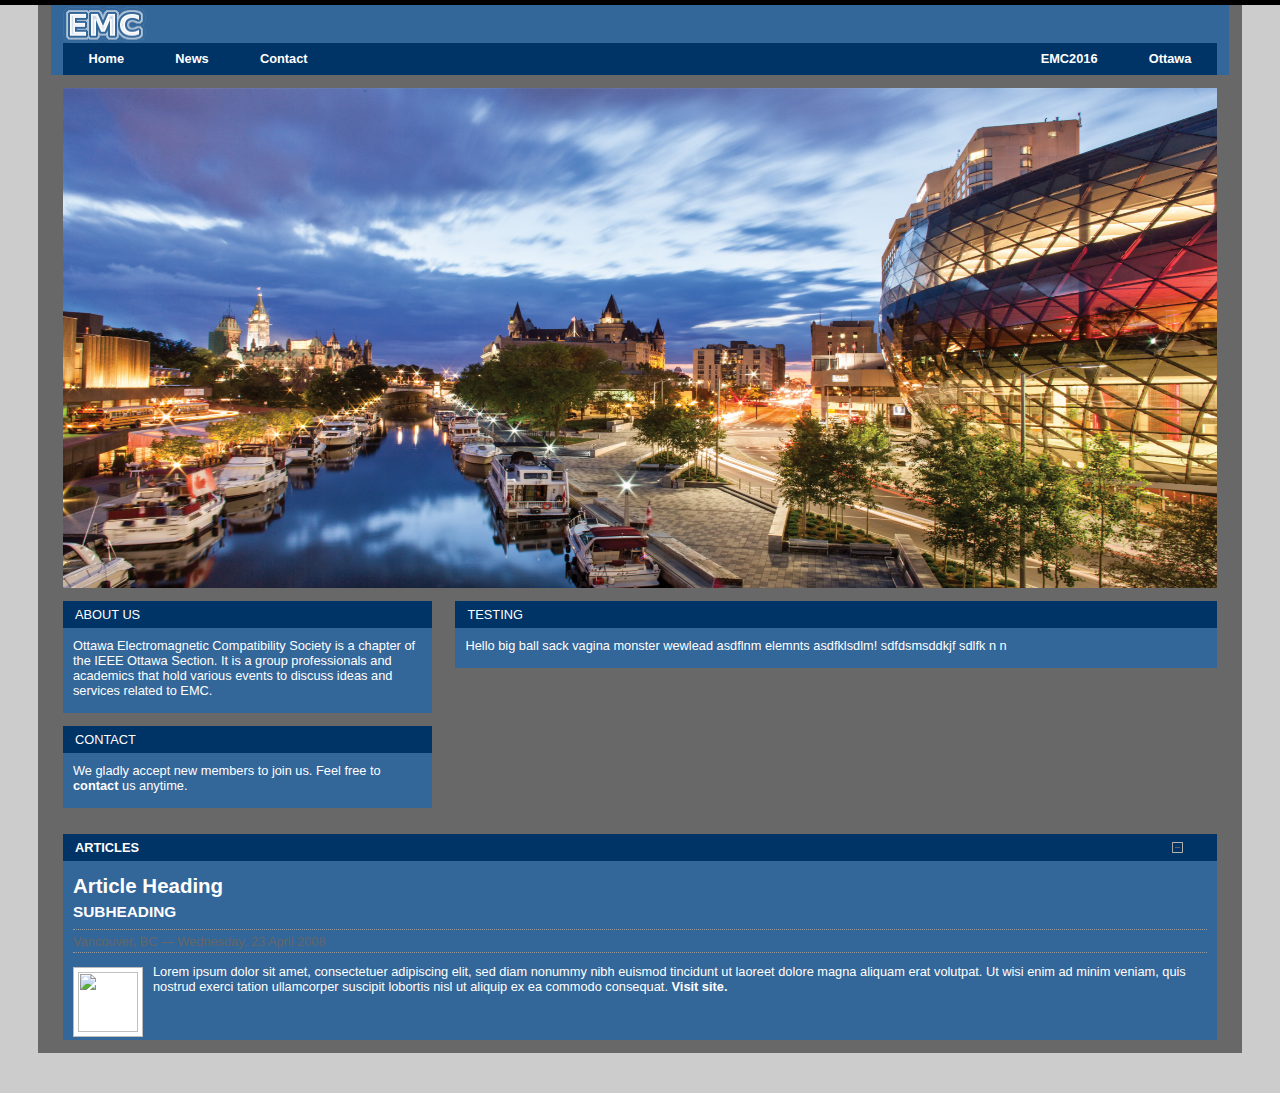
==== index.html @ 206e08ad "Begin the fleshing" ====
<!DOC html> 
<html lang="en">

<head>
<meta charset="UTF-8">
<title>Ottawa EMC Society</title>

<link rel="icon" type="image/png" href="img/favicon.png"/>
<link rel="stylesheet" type="text/css" href="css/reset.css" media="screen"/>
<link rel="stylesheet" type="text/css" href="css/text.css" media="screen"/>
<link rel="stylesheet" type="text/css" href="css/grid.css" media="screen"/>
<link rel="stylesheet" type="text/css" href="css/layout.css" media="screen"/> 
<link rel="stylesheet" type="text/css" href="css/nav.css" media="screen"/>
<link rel="stylesheet" type="text/css" href="css/test.css" media="screen"/>
<!--

-->
</head>	

<body>
<div id ="page" class="container_12">
	<header>
		<div class="grid_12">
			<a href="http://www.ieeeottawa.ca/emcs/" id="logo"><span>EMC</span></a>
		
		<div class="clear"> </div>
		<nav>
			<ul>	
				<li><a href="http://www.ieeeottawa.ca/emcs/">Home</a></li>
				<li><a href="#">News</a></li>
				<li><a href="#">Contact</a></li>
				
				<li class="secondary">
					<a href="http://ottawa.ca/" title="City of Ottawa, Ontario, Canada.">Ottawa</a>
				</li>
				
				<li class="secondary">
					<a href="http://www.emcs.org/conferences.html" title="EMC Symposium">EMC2016</a>
				</li>
			</ul>
		</nav>
		</div>
	</header>
	<div class="clear"> </div>
	
	<div class="grid_12">
		<img src="img/Ottawa.jpg" style="margin-top:1em;width:100%; height:500px;">
	</div>
	
	<div class="clear"> </div>
	
	<div class="grid_4">
		<div class="box">
			<h2>About US</h2> 
			<div class="block">
				<p>
				Ottawa Electromagnetic Compatibility Society is a chapter of the IEEE Ottawa Section. 
				It is a group professionals and academics that hold various events to discuss ideas and 
				services related to EMC.
				</p>
			</div>
		</div>
		
		<div class="box">
			<h2>Contact</h2> 
			<div class="block">
				<p>
					We gladly accept new members to join us. Feel free to <a href="http://www.ieeeottawa.ca/emcs/contact.hmtl">contact </a> us anytime. 
				</p>
			</div>
		</div>
	</div>
	
	<div class="grid_8">
		<div class="box">
			<h2> Testing</h2>
			<div class="block">
				<p> Hello big ball sack vagina monster wewlead asdflnm elemnts asdfklsdlm! sdfdsmsddkjf sdlfk n n</p>
			</div>
		</div>
	</div>
	<div class="clear"> </div>
	
	<div class="grid_12 box articles">
		<h2>
			<a href="#" id="toggle-articles">Articles</a>
		</h2>
		
		<div class="block" id="articles">
			<div class="first article">
				<h3>
					<a href="#">Article Heading</a>
				</h3>
				<h4>Subheading</h4>
				<p class="meta">Vancouver, BC — Wednesday, 23 April 2008</p>
					<a href="#" class="image">
						<img src="../img/photo_60x60.jpg" width="60" height="60" alt="photo" />
					</a>
				<p>Lorem ipsum dolor sit amet, consectetuer adipiscing elit, sed diam nonummy nibh euismod tincidunt ut laoreet dolore magna aliquam erat volutpat. Ut wisi enim ad minim veniam, quis nostrud exerci tation ullamcorper suscipit lobortis nisl ut aliquip ex ea commodo consequat. <a href="#">Visit site.</a></p>
			</div>
		</div>
	</div>
	
	<div class="clear"> </div> <!-- Always Keep this.-->
</div> <!-- /end #page .container_12 -->

<script type="text/javascript" src="js/mootools-1.2.1-core.js"></script>
<script type="text/javascript" src="js/mootools-1.2-more.js"></script>
<script type="text/javascript" src="js/mootools-fluid16-autoselect.js"></script>

</body>

</html>
---- css/text.css ----
body
{
	font: 0.8em Helvetica, Arial, 'Liberation Sans', FreeSans, sans-serif;
}

#page
{
	color:#fff;
}

a:focus
{
	outline: 1px dotted invert;
}

hr
{
	border-color: #369;
	border-style: solid;
	border-width: 1px 0 0;
	clear: both;
	height: 0;
}

/* =Headings
--------------------------------------------------------------------------------*/

h1
{
	font-size: 1.5625em;
}

h2
{
	font-size: 23px;
}

h3
{
	font-size: 21px;
}

h4
{
	font-size: 19px;
}

h5
{
	font-size: 17px;
}

h6
{
	font-size: 15px;
}

/* =Spacing
--------------------------------------------------------------------------------*/

ol
{
	list-style: decimal;
}

ul
{
	list-style: square;
}

li
{
	margin-left: 30px;
}

p,
dl,
hr,
h1,
h2,
h3,
h4,
h5,
h6,
ol,
ul,
pre,
table,
address,
fieldset
{
	margin-bottom: 20px;
}
---- css/grid.css ----
/*
	960 Grid System ~ Core CSS.
	Learn more ~ http://960.gs/

	Licensed under GPL and MIT.
*/

/* =Containers
--------------------------------------------------------------------------------*/

.container_12,
.container_16
{
	width: 92%;
	margin-left: 4%;
	margin-right: 4%;
}

/* =Grid >> Global
--------------------------------------------------------------------------------*/

.grid_1,
.grid_2,
.grid_3,
.grid_4,
.grid_5,
.grid_6,
.grid_7,
.grid_8,
.grid_9,
.grid_10,
.grid_11,
.grid_12,
.grid_13,
.grid_14,
.grid_15,
.grid_16
{
	display: inline;
	float: left;
	margin-left: 1%;
	margin-right: 1%;
}

.container_12 .grid_3,
.container_16 .grid_4
{
	width: 23%;
}

.container_12 .grid_6,
.container_16 .grid_8
{
	width: 48%;
}

.container_12 .grid_9,
.container_16 .grid_12
{
	width: 73%;
}

.container_12 .grid_12,
.container_16 .grid_16
{
	width: 98%;
}

/* =Grid >> Children (Alpha ~ First, Omega ~ Last)
--------------------------------------------------------------------------------*/

.alpha
{
	margin-left: 0;
}

.omega
{
	margin-right: 0;
}

/* =Grid >> 12 Columns
--------------------------------------------------------------------------------*/

.container_12 .grid_1
{
	width: 6.333%;
}

.container_12 .grid_2
{
	width: 14.666%;
}

.container_12 .grid_4
{
	width: 31.333%;
}

.container_12 .grid_5
{
	width: 39.666%;
}

.container_12 .grid_7
{
	width: 56.333%;
}

.container_12 .grid_8
{
	width: 64.666%;
}

.container_12 .grid_10
{
	width: 81.333%;
}

.container_12 .grid_11
{
	width: 89.666%;
}

/* =Grid >> 16 Columns
--------------------------------------------------------------------------------*/

.container_16 .grid_1
{
	width: 4.25%;
}

.container_16 .grid_2
{
	width: 10.5%;
}

.container_16 .grid_3
{
	width: 16.75%;
}

.container_16 .grid_5
{
	width: 29.25%;
}

.container_16 .grid_6
{
	width: 35.5%;
}

.container_16 .grid_7
{
	width: 41.75%;
}

.container_16 .grid_9
{
	width: 54.25%;
}

.container_16 .grid_10
{
	width: 60.5%;
}

.container_16 .grid_11
{
	width: 66.75%;
}

.container_16 .grid_13
{
	width: 79.25%;
}

.container_16 .grid_14
{
	width: 85.5%;
}

.container_16 .grid_15
{
	width: 91.75%;
}

/* =Prefix Extra Space >> Global
--------------------------------------------------------------------------------*/

.container_12 .prefix_3,
.container_16 .prefix_4
{
	padding-left: 25%;
}

.container_12 .prefix_6,
.container_16 .prefix_8
{
	padding-left: 50%;
}

.container_12 .prefix_9,
.container_16 .prefix_12
{
	padding-left: 75%;
}

/* =Prefix Extra Space >> 12 Columns
--------------------------------------------------------------------------------*/

.container_12 .prefix_1
{
	padding-left: 8.333%;
}

.container_12 .prefix_2
{
	padding-left: 16.666%;
}

.container_12 .prefix_4
{
	padding-left: 33.333%;
}

.container_12 .prefix_5
{
	padding-left: 41.666%;
}

.container_12 .prefix_7
{
	padding-left: 58.333%;
}

.container_12 .prefix_8
{
	padding-left: 66.666%;
}

.container_12 .prefix_10
{
	padding-left: 83.333%;
}

.container_12 .prefix_11
{
	padding-left: 91.666%;
}

/* =Prefix Extra Space >> 16 Columns
--------------------------------------------------------------------------------*/

.container_16 .prefix_1
{
	padding-left: 6.25%;
}

.container_16 .prefix_2
{
	padding-left: 12.5%;
}

.container_16 .prefix_3
{
	padding-left: 18.75%;
}

.container_16 .prefix_5
{
	padding-left: 31.25%;
}

.container_16 .prefix_6
{
	padding-left: 37.5%;
}

.container_16 .prefix_7
{
	padding-left: 43.75%;
}

.container_16 .prefix_9
{
	padding-left: 56.25%;
}

.container_16 .prefix_10
{
	padding-left: 62.5%;
}

.container_16 .prefix_11
{
	padding-left: 68.75%;
}

.container_16 .prefix_13
{
	padding-left: 81.25%;
}

.container_16 .prefix_14
{
	padding-left: 87.5%;
}

.container_16 .prefix_15
{
	padding-left: 93.75%;
}

/* =Suffix Extra Space >> Global
--------------------------------------------------------------------------------*/

.container_12 .suffix_3,
.container_16 .suffix_4
{
	padding-right: 25%;
}

.container_12 .suffix_6,
.container_16 .suffix_8
{
	padding-right: 50%;
}

.container_12 .suffix_9,
.container_16 .suffix_12
{
	padding-right: 75%;
}

/* =Suffix Extra Space >> 12 Columns
--------------------------------------------------------------------------------*/

.container_12 .suffix_1
{
	padding-right: 8.333%;
}

.container_12 .suffix_2
{
	padding-right: 16.666%;
}

.container_12 .suffix_4
{
	padding-right: 33.333%;
}

.container_12 .suffix_5
{
	padding-right: 41.666%;
}

.container_12 .suffix_7
{
	padding-right: 58.333%;
}

.container_12 .suffix_8
{
	padding-right: 66.666%;
}

.container_12 .suffix_10
{
	padding-right: 83.333%;
}

.container_12 .suffix_11
{
	padding-right: 91.666%;
}

/* =Suffix Extra Space >> 16 Columns
--------------------------------------------------------------------------------*/

.container_16 .suffix_1
{
	padding-right: 6.25%;
}

.container_16 .suffix_2
{
	padding-right: 16.5%;
}

.container_16 .suffix_3
{
	padding-right: 18.75%;
}

.container_16 .suffix_5
{
	padding-right: 31.25%;
}

.container_16 .suffix_6
{
	padding-right: 37.5%;
}

.container_16 .suffix_7
{
	padding-right: 43.75%;
}

.container_16 .suffix_9
{
	padding-right: 56.25%;
}

.container_16 .suffix_10
{
	padding-right: 62.5%;
}

.container_16 .suffix_11
{
	padding-right: 68.75%;
}

.container_16 .suffix_13
{
	padding-right: 81.25%;
}

.container_16 .suffix_14
{
	padding-right: 87.5%;
}

.container_16 .suffix_15
{
	padding-right: 93.75%;
}

/* =Clear Floated Elements
--------------------------------------------------------------------------------*/

/* http://sonspring.com/journal/clearing-floats */

html body * span.clear,
html body * div.clear,
html body * li.clear,
html body * dd.clear
{
	background: none;
	border: 0;
	clear: both;
	display: block;
	float: none;
	font-size: 0;
	list-style: none;
	margin: 0;
	padding: 0;
	overflow: hidden;
	visibility: hidden;
	width: 0;
	height: 0;
}

/* http://www.positioniseverything.net/easyclearing.html */

.clearfix:after
{
	clear: both;
	content: '.';
	display: block;
	visibility: hidden;
	height: 0;
}

.clearfix
{
	display: inline-block;
}

* html .clearfix
{
	height: 1%;
}

.clearfix
{
	display: block;
}
---- css/layout.css ----
/*
-----------------------------------------------
Grey Box Method - Layout CSS
----------------------------------------------- */

body {
	background:#CCCCCC;
	border-top: 5px solid #000;
	color: #000;
	padding: 0 0 40px;
	
}

/* page
----------------------------------------------- */
#page
{
	background:#686868;
	margin: 0px auto;
	padding: 0 1em;
	max-width: 100em; /* 1600px /16px = 100em */
}

/* header
----------------------------------------------- */
header
{
	background:#336699 no-repeat;
	height: 5.5em; /*104/16*/
	padding-top: 0.0em; /*12/16*/
	width:100%;
	margin:0 auto;
	position:relative;
}

/* anchors
----------------------------------------------- */
a {
	color: #000;
	font-weight:bold;
	text-decoration: none;
}

a:hover {
	color:#000044;
}


/* container background
----------------------------------------------- */
.container_12,
.container_16 {
	background:#fff;
}

/* headings
----------------------------------------------- */
h1, h2, h3, h4, h5, h6 {line-height:1.2em; margin-bottom:.3em;}
h2 {margin-top:1em;}
h5 {font-size:1.2em;}
h6 {font-size:1em; text-transform:uppercase;}


h1 a {
	font-weight:normal;
}


/* branding
----------------------------------------------- */
h1#branding {
	color:#fff;
	font-weight:normal;
	font-size:2.2em;
	text-align:right;
	background:#336699;
	padding: 0.1em 0.1em 0em 0.1em;
	margin-bottom:0;
}

/* logo
----------------------------------------------- */
#logo
{
	background: url(../img/logowhite.png) no-repeat; 
	width:7.5em; /*104px*/
	height:3em; /*35.2px*/
	position:relative;
	float:left;
	display:block;
}

#logo span {display:none;}
#logo:hover
{
	background: url(../img/logoblue.png) no-repeat;
}

/* page heading
----------------------------------------------- */
h2#page-heading {
	font-weight:normal;
	padding:.5em;
	margin:0 0 10px 0;
	border-bottom:1px solid #ccc;
}

/* boxes
----------------------------------------------- */
.box {
	background:#336699;
	color:#fff;
	margin-top: 1em;
	margin-bottom:1em;
	padding:10px 10px 1px 10px;
}
.box h2 {
	font-size:1em;
	font-weight:normal;
	text-transform:uppercase;
	color:#fff;
	background:#003366;
	margin:-10px -10px 0 -10px;
	padding:6px 12px;
}
.box h2 a,
.box h2 a.visible {
	color:#fff;
	background:#003366 url("../img/switch_minus.gif") 97% 50% no-repeat;
	display:block;
	padding:6px 12px;
	margin:-6px -12px;
	border:none;
}
.grid_4 .box h2 a {
	background-position: 97% 50%;
}
.grid_5 .box h2 a {
	background-position: 98% 50%;
}
.grid_12 .box h2 a {
	background-position: 99% 50%;
}


.box h2 a.hidden,
.box h2 a.hidden:hover {
	background-image: url("../img/switch_plus.gif");
}
.box h2 a:hover {
	background-color:#000044;
}
.block {
	padding-top:10px;
}
.block a{
	color:#fff;
}
.block  a:hover{
	color:#000044;
}
div.menu {
	padding:0;
}
div.menu h2 {
	margin:0;
}
div.menu .block {
	padding-top:0;
}


/* paragraphs, quotes and lists
----------------------------------------------- */
p {
	margin-bottom:1em;
}
blockquote {
	font-family: Georgia, 'Times New Roman', serif;
	font-size:1.2em;
	padding-left:1em;
	border-left:4px solid #ccc;
}
blockquote cite {
	font-size:.9em;
}
ul, ol {
	padding-top:0;
}


/* menus
----------------------------------------------- */
ul.menu {
	list-style:none;
	border-top:1px solid #bbb;
}
ul.menu li {
	margin:0;
}
ul.menu li a {
	display:block;
	padding:4px 10px;
	border-bottom:1px solid #ccc;
}
ul.menu li a:hover {
	background:#eee;
}
ul.menu li a:active {
	background:#ccc;
}


/* submenus
----------------------------------------------- */
ul.menu ul {
	list-style:none;
	margin:0;
}
ul.menu ul li a {
	padding-left:30px;
}


/* section menus
----------------------------------------------- */
ul.section {
	border-top:0;
	margin-bottom:0;
}
ul.section li {
	text-transform:uppercase;
}
ul.section li a {
	background:#bbb;
}
ul.section li a:hover {
	background:#aaa;
}
ul.section li a:active {
	color:#fff;
	background:#666;
}
ul.section li li a {
	background:#ddd;
	border-bottom:1px solid #eee;
}
ul.section li li a:hover {
	background:#ccc;
}
ul.section li li a:active {
	color:#000;
	background:#fff;
}
ul.section ul li {
	text-transform:none;
}
ul.section ul.current li a {
	background:#eee;
	border-bottom:1px solid #fff;
}
ul.section ul.current li a:hover {
	background:#ddd;
}
ul.section ul.current li a:active {
	background:#fff;
}
ul.section li a.current {
	color:#fff;
	background:#666;
}
ul.section li a.current:hover {
	background:#555;
}
ul.section li a.current:active {
	background:#444;
}
ul.section li a.active {
	background:#fff;
	cursor:default;
}
ul.section li.current > a.active,
ul.section li.current > a.active:hover {
	color:#fff;
	background:#666;
	cursor:default;
}

/* table
----------------------------------------------- */
table {
	width:100%;
	border:1px solid #bbb;
	margin-bottom:10px;
}
col.colC {
	width:8em;
}
th, td {
	padding:.2em 1em;
	text-align:left;
}
thead th {
	border-bottom:2px solid #888;
	background:#bbb;
	padding:.4em 1em .2em;
}
thead th.table-head {
	font-size:1em;
	font-weight:normal;
	text-transform:uppercase;
	color:#fff;
	background:#555;
	border:1px solid #555;
}
tbody th,
tbody td {
	border-top:1px solid #bbb;
	border-bottom:1px solid #bbb;
	background:#eee;
}
tbody tr.odd th,
tbody tr.odd td {
	background:#fff;
}
tfoot th,
tfoot td {
	border-top:2px solid #666;
	background:#eee;
}
tfoot tr.total th,
tfoot tr.total td {
	border-top:6px double #666;
}
tfoot tr.total th {
	text-transform:uppercase;
}
th.currency,
td.currency {
	text-align:right;
}


/* forms
----------------------------------------------- */
form {
	overflow:hidden;
}
fieldset {
	border:1px solid #bbb;
	padding:10px;
	position:relative;
	background:#e9e9e9;
	margin-bottom:10px;
}
legend {
	font-size:1.1em;
	padding:.4em .8em;
	background:#fff;
	border:1px solid #bbb;
}
fieldset.login p {
	margin-bottom:1em;
	margin-top:0pt;
}
fieldset p label {
	width:98%;
}
fieldset p input {
	width:98%;
}
fieldset p select {
	width:99%;
}
fieldset.login p label {
	float:left;
	line-height:2em;
	margin-right:3%;
	text-align:right;
	width:32%;
}
fieldset.login p input {
	width:60%;
}
fieldset.login input.button {
	margin-left:35%;
}
form p.notice {
	font-weight:bold;
}
input.search.text {
	width:66%;
}
input.search.button {
	width:28%;
	margin-left:2%;
}


/* articles
----------------------------------------------- */
.articles {
	padding:0;
}
.articles h2 {
	margin:0;
}
#articles {
	padding-top:0;
}
.article {
	border-top:1px solid #666;
	padding-top:.5em;
}
.box .article {
	border-top:3px solid #fff;
	padding:13px 10px 0 10px;
}
.article h2 {
	font-size:2em;
	font-weight:normal;
	text-transform:none;
	color:#000044;
	background:transparent;
	padding:0;
	margin:0;
	border:none;
}
.article h3 {
	margin-bottom:.2em;
	font-size:1.6em;
}
.box .first {
	border-top:none;
}
.article h4 {
	font-size:1.2em;
	text-transform:uppercase;
	margin-bottom:.5em;
}
.article a.image {
	float:left; 
	margin:3px 10px 3px 0; 
	padding:4px;
	border:1px solid #bbb;
	background:#fff;
}
.article a.image:hover {
	border:1px solid #666;
}
.article a.image img {
	float:left; 
}
.article p.meta {
	color:#666;
	border-top:1px dotted #999;
	border-bottom:1px dotted #999;
	padding:.3em 0;
	margin-bottom:.8em;
}

/* site information
----------------------------------------------- */
#site_info .box {
	color:#ccc;
	background:#666;
	margin-bottom:10px;
}
#site_info a {
	color:#fff;
}
#site_info a:hover {
	color:#000;
}

/* AJAX sliding shelf
----------------------------------------------- */
#loading {float:right; margin-right:14px; margin-top:-2px;}
.block {padding-bottom:1px;}

/* Accordian
----------------------------------------------- */
.toggler {
	color: #222;
	margin: 0;
	padding: 2px 5px;
	background: #eee;
	border-bottom: 1px solid #ddd;
	border-right: 1px solid #ddd;
	border-top: 1px solid #f5f5f5;
	border-left: 1px solid #f5f5f5;
	font-size:1.1em;
	font-weight: normal;
}
.element h4 {
	margin: 0;
	padding:4px;
	line-height:1.2em;
}
.element p {
	margin: 0;
	padding: 4px;
}
.float-right {
	padding:10px 20px;
	float:right;
}
#accordian-block {
	padding-bottom:10px;
}

/* Mootools Kwicks
----------------------------------------------- */
#kwick-box { 
	padding:0;
	overflow:hidden;
}
#kwick-box h2 { 
	margin:0;
}
#kwick {
	position: relative;
}
#kwick .kwicks {
	display: block;
	background: #999;
	height: 120px;
	list-style:none;
	margin:0;
	overflow:hidden;
}
#kwick li {
	float: left;
	margin:0;
	padding:0;
}
#kwick .kwick {
	display: block;
	cursor: pointer;
	overflow: hidden;
	height: 100px;
	width: 215px;
	padding: 10px;
	background: #fff;
}
#kwick .kwick span {
	color:#fff;
}
#kwick .one {
	background: #666;
}
#kwick .two {
	background: #777;
}
#kwick .three {
	background: #888;
}
#kwick .four {
	background: #999;
}
---- css/nav.css ----
/*
-----------------------------------------------
Navigation
----------------------------------------------- */

/* navigation (horizontal subnavigation)
----------------------------------------------- */
nav ul,
nav ul * { margin:0;padding:0;}

nav ul {
	position:relative;
	background:#003366;
  	max-width:100%;
  	height:2.5em;
}
  
nav ul li {
	cursor:pointer;
	float:left;
	text-align:center;
	list-style-type:none;
	font-weight:normal;
	width:auto;
}

nav ul li ul {
	cursor:default;
	width:100%;
	max-width:100%;
	position:absolute;
	height:auto;
	top:2.5em;
	background-position:0 0 !important;
	/*left:-9000px;*/
}
nav ul li ul li {
	padding:0;
	border:none;
	width:auto;
	max-width:none;
}
nav ul li a {
	color:#fff;
	background:#003366;
	font-weight:bold;
	text-decoration:none;
	display:block;
	float:left;
	padding:0 2em;
	height:2.5em;
	line-height:2.5em;
}
nav ul li ul li a {
	position:relative !important; /* ie Mac */
	cursor:pointer !important;
	white-space:nowrap;
	line-height:2em;
	height:2em;
	font-weight:normal;
	color:#003366;
	background-position:0 50% !important;
}

nav ul li:hover a,
nav ul li a:hover,
nav ul li a:focus {color:#fff; background:#000044;}
nav ul li a:active {color:#fff; background:#003366;}
nav ul li:hover ul {left:0;z-index:10}
nav ul li ul,
nav ul li {background:#000044 !important}
nav ul li:hover ul li a {color:#003366;}
nav ul li:hover ul li a:hover {color:#000; background:#fff;}
nav ul li:hover ul li a:active {color:#003366; background:#fff;}

nav ul li.current a {color:#003366; background:#fff; cursor:default; font-weight:bold;}
nav ul li.current ul {left:0;z-index:5}
nav ul li.current ul,
nav ul li.current {background:#003366 !important}
nav ul li.current ul li a {color:#003366; background:#003366; font-weight:normal;}
nav ul li.current ul li a:hover {color:#000; background:#fff;}
nav ul li ul li.current a,
nav ul li ul li.current a:hover,
nav ul li.current:hover ul li a:active {color:#003366; background:#fff;}


/* navigation (vertical subnavigation)
----------------------------------------------- */
nav ul {
  background:#003366;
}
ul.main li {
  position:relative;
  top:0;
  left:0;
}
ul.main li ul {
  border-top:0;
}
ul.main li ul li {
  float:left;
}
ul.main li a {
	height:2.5em;
	line-height:2.5em;
	border:0;
	color:#fff;
	background:#003366;
}
ul.main li ul li a {
  width:12em;
  line-height:2em;
  height:2em;
  text-align:left;
  color:#fff;
  border-top:1px solid #003366;
  background:#003366;
}
ul.main li a:focus {color:#fff; background:#003366;}
ul.main li ul li a:hover {
  color:#fff;
  background:#004477;
}
ul.main li:hover a {
  color:#fff;
  background:#004477;
}
ul.main li:hover ul li a {color:#fff;}
ul.main li:hover ul li a:hover {color:#fff; background:#003366;}
ul.main li:hover a:active {background:#003366;}
ul.main li:hover ul li a:active {color:#fff; background:#000044;}


/* secondary list
----------------------------------------------- */
nav ul li.secondary {
	float:right;
	color:#cde;
	background:transparent !important;
}
nav ul li.secondary span.status {
	float:left;
	padding:0 1em;
	line-height:2.77em;
	height:2.77em;
  font-size:0.9em;
}
nav ul li.secondary span.status a {
	float:none;
	display:inline;
	padding:0;
	height:auto;
	line-height:auto;
	color:#cde;
	background:transparent;
}
nav ul li.secondary span.status a:hover {
	color:#fff;
	background:transparent;
}
nav ul li.secondary span.status span {
	text-transform:capitalize;
}
nav ul li.secondary:hover a {
	color:#fff;
	background:#003366;
}
nav ul li.secondary:hover a:hover {
	background:#004477;
}
nav ul li.secondary:hover a:active {background:#003366;}
---- css/test.css ----
.widepage
{
	width:100%;
	/*width:62.5em;*/ /*1000px/16px*/; 
	margin:0 auto; 
	position:relative;
}

.entry h2,
.entry .content
{
	float: right;
	width: 84.4%; /* 844/1000*/
	background: #FFF;
}

.entry .info
{
	float:left;
	float: 12.4%; /*124/1000*/
	background:#FFF;
}

.entry .main
{
	float:left;
	width: 82.938%; /*700px /844px*/
}

.entry .meta
{
	float: right;
	width: 14.629%; /*124px/844px*/
}
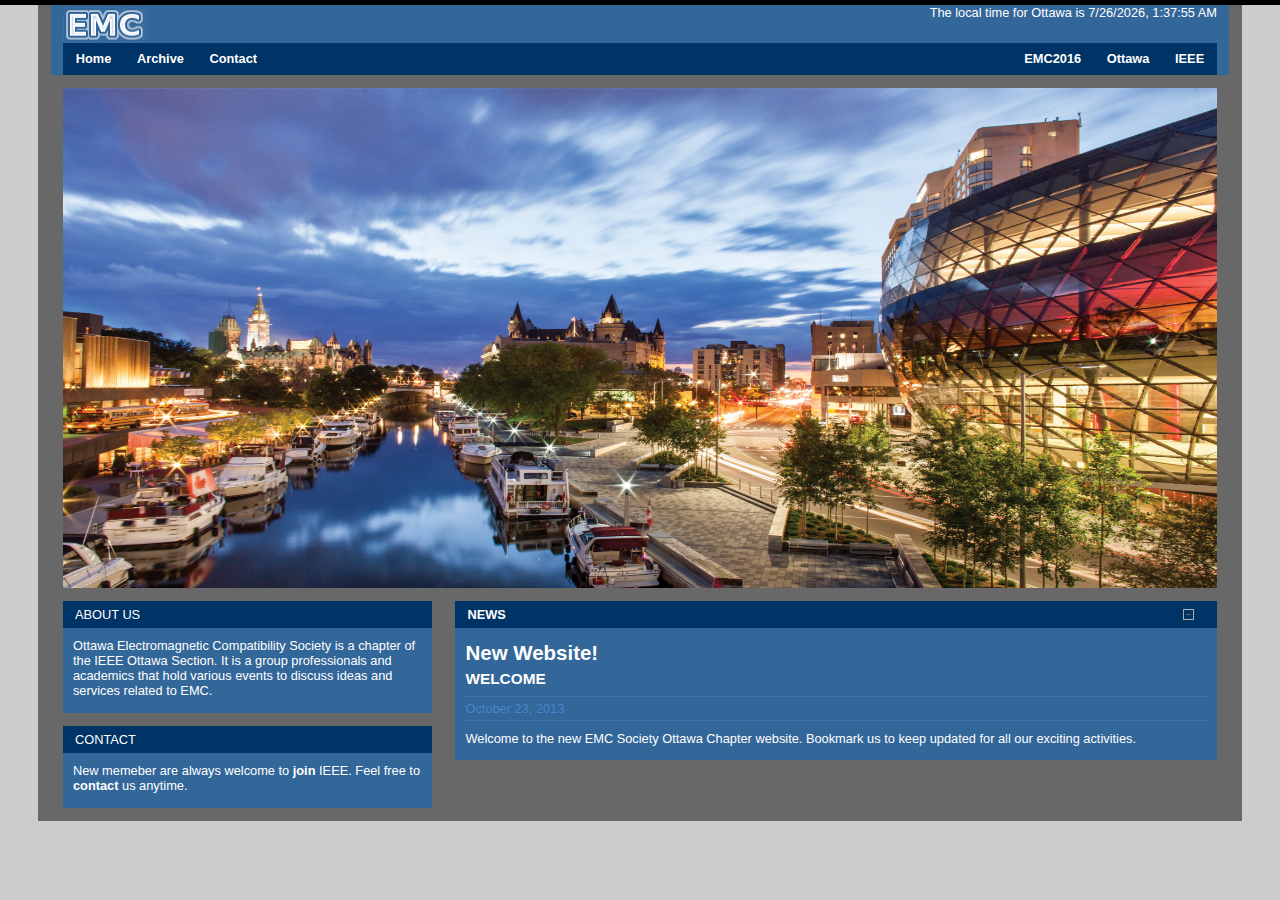
==== commit 7b27a249: "good enough" ====
--- a/index.html
+++ b/index.html
@@ -11,34 +11,44 @@
 <link rel="stylesheet" type="text/css" href="css/grid.css" media="screen"/>
 <link rel="stylesheet" type="text/css" href="css/layout.css" media="screen"/> 
 <link rel="stylesheet" type="text/css" href="css/nav.css" media="screen"/>
-<link rel="stylesheet" type="text/css" href="css/test.css" media="screen"/>
 <!--
 
 -->
 </head>	
 
-<body>
+<body onload="startTime()">
 <div id ="page" class="container_12">
 	<header>
 		<div class="grid_12">
 			<a href="http://www.ieeeottawa.ca/emcs/" id="logo"><span>EMC</span></a>
-		
-		<div class="clear"> </div>
-		<nav>
-			<ul>	
+			
+			<div id="clock" style="float:right;"></div>
+		</div>
+				
+			<div class="clear"> </div>
+		<div class="grid_12">
+			<ul class="nav main">
 				<li><a href="http://www.ieeeottawa.ca/emcs/">Home</a></li>
-				<li><a href="#">News</a></li>
-				<li><a href="#">Contact</a></li>
+				<li><a href="./archive.html">Archive</a></li>
+				<li><a href="./contact.html">Contact</a></li>
+				
+				<li class="secondary">
+					<a href="http://www.ieee.org/index.html">IEEE</a>
+					<ul>
+						<li>
+							<a href="http://www.ieeeottawa.ca/">IEEE Ottawa</a>
+						</li>
+					</ul>
+				</li>	
 				
 				<li class="secondary">
 					<a href="http://ottawa.ca/" title="City of Ottawa, Ontario, Canada.">Ottawa</a>
 				</li>
-				
+					
 				<li class="secondary">
 					<a href="http://www.emcs.org/conferences.html" title="EMC Symposium">EMC2016</a>
 				</li>
 			</ul>
-		</nav>
 		</div>
 	</header>
 	<div class="clear"> </div>
@@ -65,48 +75,48 @@
 			<h2>Contact</h2> 
 			<div class="block">
 				<p>
-					We gladly accept new members to join us. Feel free to <a href="http://www.ieeeottawa.ca/emcs/contact.hmtl">contact </a> us anytime. 
+					New memeber are always welcome to <a href="http://www.ieee.org/membership_services/membership/join/index.html">join</a> IEEE. 
+					Feel free to <a href="http://www.ieeeottawa.ca/emcs/contact.hmtl">contact </a> us anytime. 
 				</p>
 			</div>
 		</div>
+		<!--
+		<div class="box">
+			<h2>Contact</h2>
+			<div class="block">
+				<p>
+				</p>
+			</div>
+		</div>
+		-->
 	</div>
 	
-	<div class="grid_8">
-		<div class="box">
-			<h2> Testing</h2>
-			<div class="block">
-				<p> Hello big ball sack vagina monster wewlead asdflnm elemnts asdfklsdlm! sdfdsmsddkjf sdlfk n n</p>
-			</div>
-		</div>
-	</div>
-	<div class="clear"> </div>
-	
-	<div class="grid_12 box articles">
+	<div class="grid_8 box articles">
 		<h2>
-			<a href="#" id="toggle-articles">Articles</a>
+			<a href="#" id="toggle-articles">News</a>
 		</h2>
 		
 		<div class="block" id="articles">
 			<div class="first article">
 				<h3>
-					<a href="#">Article Heading</a>
+					<a href="#">New Website!</a>
 				</h3>
-				<h4>Subheading</h4>
-				<p class="meta">Vancouver, BC — Wednesday, 23 April 2008</p>
-					<a href="#" class="image">
-						<img src="../img/photo_60x60.jpg" width="60" height="60" alt="photo" />
-					</a>
-				<p>Lorem ipsum dolor sit amet, consectetuer adipiscing elit, sed diam nonummy nibh euismod tincidunt ut laoreet dolore magna aliquam erat volutpat. Ut wisi enim ad minim veniam, quis nostrud exerci tation ullamcorper suscipit lobortis nisl ut aliquip ex ea commodo consequat. <a href="#">Visit site.</a></p>
+				
+				<h4>Welcome</h4>
+				<p class="meta">October 23, 2013</p>
+				
+				<p>Welcome to the new EMC Society Ottawa Chapter website. Bookmark us to keep updated for all our exciting activities.</p>
 			</div>
 		</div>
 	</div>
-	
+	<!--A non-profit organization, IEEE is the world's largest professional association for the advancement of technology.-->
 	<div class="clear"> </div> <!-- Always Keep this.-->
 </div> <!-- /end #page .container_12 -->
 
 <script type="text/javascript" src="js/mootools-1.2.1-core.js"></script>
 <script type="text/javascript" src="js/mootools-1.2-more.js"></script>
 <script type="text/javascript" src="js/mootools-fluid16-autoselect.js"></script>
+<script type="text/javascript" src="js/extra.js"></script>
 
 </body>
 
--- a/css/layout.css
+++ b/css/layout.css
@@ -1,7 +1,17 @@
 /*
 -----------------------------------------------
 Grey Box Method - Layout CSS
------------------------------------------------ */
+----------------------------------------------- 
+Color used:
+686868
+003366
+336699
+000044
+4488cc
+6699cc
+225588
+*/
+
 
 body {
 	background:#CCCCCC;
@@ -148,6 +158,7 @@
 	background-image: url("../img/switch_plus.gif");
 }
 .box h2 a:hover {
+	color:#fff;
 	background-color:#000044;
 }
 .block {
@@ -193,7 +204,7 @@
 ----------------------------------------------- */
 ul.menu {
 	list-style:none;
-	border-top:1px solid #bbb;
+	border-top:1px solid #003366;
 }
 ul.menu li {
 	margin:0;
@@ -204,7 +215,7 @@
 	border-bottom:1px solid #ccc;
 }
 ul.menu li a:hover {
-	background:#eee;
+	background:#6699cc;
 }
 ul.menu li a:active {
 	background:#ccc;
@@ -232,18 +243,18 @@
 	text-transform:uppercase;
 }
 ul.section li a {
-	background:#bbb;
+	background:#003366;
 }
 ul.section li a:hover {
 	background:#aaa;
 }
 ul.section li a:active {
 	color:#fff;
-	background:#666;
+	background:#003366;
 }
 ul.section li li a {
 	background:#ddd;
-	border-bottom:1px solid #eee;
+	border-bottom:1px solid #6699cc;
 }
 ul.section li li a:hover {
 	background:#ccc;
@@ -256,7 +267,7 @@
 	text-transform:none;
 }
 ul.section ul.current li a {
-	background:#eee;
+	background:#6699cc;
 	border-bottom:1px solid #fff;
 }
 ul.section ul.current li a:hover {
@@ -267,10 +278,10 @@
 }
 ul.section li a.current {
 	color:#fff;
-	background:#666;
+	background:#003366;
 }
 ul.section li a.current:hover {
-	background:#555;
+	background:#225588;
 }
 ul.section li a.current:active {
 	background:#444;
@@ -282,7 +293,7 @@
 ul.section li.current > a.active,
 ul.section li.current > a.active:hover {
 	color:#fff;
-	background:#666;
+	background:#003366;
 	cursor:default;
 }
 
@@ -290,8 +301,9 @@
 ----------------------------------------------- */
 table {
 	width:100%;
-	border:1px solid #bbb;
+	border:1px solid #003366;
 	margin-bottom:10px;
+	color:#fff;
 }
 col.colC {
 	width:8em;
@@ -301,8 +313,8 @@
 	text-align:left;
 }
 thead th {
-	border-bottom:2px solid #888;
-	background:#bbb;
+	border-bottom:2px solid #336699;
+	background:#003366;
 	padding:.4em 1em .2em;
 }
 thead th.table-head {
@@ -310,14 +322,14 @@
 	font-weight:normal;
 	text-transform:uppercase;
 	color:#fff;
-	background:#555;
-	border:1px solid #555;
+	background:#225588;
+	border:1px solid #225588;
 }
 tbody th,
 tbody td {
-	border-top:1px solid #bbb;
-	border-bottom:1px solid #bbb;
-	background:#eee;
+	border-top:1px solid #003366;
+	border-bottom:1px solid #003366;
+	background:#6699cc;
 }
 tbody tr.odd th,
 tbody tr.odd td {
@@ -325,12 +337,12 @@
 }
 tfoot th,
 tfoot td {
-	border-top:2px solid #666;
-	background:#eee;
+	border-top:2px solid #003366;
+	background:#6699cc;
 }
 tfoot tr.total th,
 tfoot tr.total td {
-	border-top:6px double #666;
+	border-top:6px double #003366;
 }
 tfoot tr.total th {
 	text-transform:uppercase;
@@ -347,7 +359,7 @@
 	overflow:hidden;
 }
 fieldset {
-	border:1px solid #bbb;
+	border:1px solid #003366;
 	padding:10px;
 	position:relative;
 	background:#e9e9e9;
@@ -357,7 +369,7 @@
 	font-size:1.1em;
 	padding:.4em .8em;
 	background:#fff;
-	border:1px solid #bbb;
+	border:1px solid #003366;
 }
 fieldset.login p {
 	margin-bottom:1em;
@@ -409,7 +421,7 @@
 	padding-top:0;
 }
 .article {
-	border-top:1px solid #666;
+	border-top:1px solid #003366;
 	padding-top:.5em;
 }
 .box .article {
@@ -420,7 +432,7 @@
 	font-size:2em;
 	font-weight:normal;
 	text-transform:none;
-	color:#000044;
+	color:#fff;
 	background:transparent;
 	padding:0;
 	margin:0;
@@ -442,19 +454,19 @@
 	float:left; 
 	margin:3px 10px 3px 0; 
 	padding:4px;
-	border:1px solid #bbb;
+	border:1px solid #003366;
 	background:#fff;
 }
 .article a.image:hover {
-	border:1px solid #666;
+	border:1px solid #003366;
 }
 .article a.image img {
 	float:left; 
 }
 .article p.meta {
-	color:#666;
-	border-top:1px dotted #999;
-	border-bottom:1px dotted #999;
+	color:#4488cc;
+	border-top:1px dotted #4488cc;
+	border-bottom:1px dotted #4488cc;
 	padding:.3em 0;
 	margin-bottom:.8em;
 }
@@ -463,7 +475,7 @@
 ----------------------------------------------- */
 #site_info .box {
 	color:#ccc;
-	background:#666;
+	background:#003366;
 	margin-bottom:10px;
 }
 #site_info a {
@@ -484,7 +496,7 @@
 	color: #222;
 	margin: 0;
 	padding: 2px 5px;
-	background: #eee;
+	background: #6699cc;
 	border-bottom: 1px solid #ddd;
 	border-right: 1px solid #ddd;
 	border-top: 1px solid #f5f5f5;
@@ -523,7 +535,7 @@
 }
 #kwick .kwicks {
 	display: block;
-	background: #999;
+	background: #4488cc;
 	height: 120px;
 	list-style:none;
 	margin:0;
@@ -547,14 +559,26 @@
 	color:#fff;
 }
 #kwick .one {
-	background: #666;
+	background: #003366;
 }
 #kwick .two {
 	background: #777;
 }
 #kwick .three {
-	background: #888;
+	background: #336699;
 }
 #kwick .four {
-	background: #999;
-}
+	background: #4488cc;
+}
+
+/* Profile Picture
+------------------------------------ */
+.pp
+{
+	margin:3px 10px 3px 0; 
+	padding:4px;
+	border:1px solid #003366;
+	background:#336699;
+	width:9.375em;
+	height:12.5em;
+}--- a/css/nav.css
+++ b/css/nav.css
@@ -1,171 +1,176 @@
-/*
------------------------------------------------
-Navigation
------------------------------------------------ */
-
-/* navigation (horizontal subnavigation)
------------------------------------------------ */
-nav ul,
-nav ul * { margin:0;padding:0;}
-
-nav ul {
-	position:relative;
-	background:#003366;
-  	max-width:100%;
-  	height:2.5em;
-}
-  
-nav ul li {
-	cursor:pointer;
-	float:left;
-	text-align:center;
-	list-style-type:none;
-	font-weight:normal;
-	width:auto;
-}
-
-nav ul li ul {
-	cursor:default;
-	width:100%;
-	max-width:100%;
-	position:absolute;
-	height:auto;
-	top:2.5em;
-	background-position:0 0 !important;
-	/*left:-9000px;*/
-}
-nav ul li ul li {
-	padding:0;
-	border:none;
-	width:auto;
-	max-width:none;
-}
-nav ul li a {
-	color:#fff;
-	background:#003366;
-	font-weight:bold;
-	text-decoration:none;
-	display:block;
-	float:left;
-	padding:0 2em;
-	height:2.5em;
-	line-height:2.5em;
-}
-nav ul li ul li a {
-	position:relative !important; /* ie Mac */
-	cursor:pointer !important;
-	white-space:nowrap;
-	line-height:2em;
-	height:2em;
-	font-weight:normal;
-	color:#003366;
-	background-position:0 50% !important;
-}
-
-nav ul li:hover a,
-nav ul li a:hover,
-nav ul li a:focus {color:#fff; background:#000044;}
-nav ul li a:active {color:#fff; background:#003366;}
-nav ul li:hover ul {left:0;z-index:10}
-nav ul li ul,
-nav ul li {background:#000044 !important}
-nav ul li:hover ul li a {color:#003366;}
-nav ul li:hover ul li a:hover {color:#000; background:#fff;}
-nav ul li:hover ul li a:active {color:#003366; background:#fff;}
-
-nav ul li.current a {color:#003366; background:#fff; cursor:default; font-weight:bold;}
-nav ul li.current ul {left:0;z-index:5}
-nav ul li.current ul,
-nav ul li.current {background:#003366 !important}
-nav ul li.current ul li a {color:#003366; background:#003366; font-weight:normal;}
-nav ul li.current ul li a:hover {color:#000; background:#fff;}
-nav ul li ul li.current a,
-nav ul li ul li.current a:hover,
-nav ul li.current:hover ul li a:active {color:#003366; background:#fff;}
-
-
-/* navigation (vertical subnavigation)
------------------------------------------------ */
-nav ul {
-  background:#003366;
-}
-ul.main li {
-  position:relative;
-  top:0;
-  left:0;
-}
-ul.main li ul {
-  border-top:0;
-}
-ul.main li ul li {
-  float:left;
-}
-ul.main li a {
-	height:2.5em;
-	line-height:2.5em;
-	border:0;
-	color:#fff;
-	background:#003366;
-}
-ul.main li ul li a {
-  width:12em;
-  line-height:2em;
-  height:2em;
-  text-align:left;
-  color:#fff;
-  border-top:1px solid #003366;
-  background:#003366;
-}
-ul.main li a:focus {color:#fff; background:#003366;}
-ul.main li ul li a:hover {
-  color:#fff;
-  background:#004477;
-}
-ul.main li:hover a {
-  color:#fff;
-  background:#004477;
-}
-ul.main li:hover ul li a {color:#fff;}
-ul.main li:hover ul li a:hover {color:#fff; background:#003366;}
-ul.main li:hover a:active {background:#003366;}
-ul.main li:hover ul li a:active {color:#fff; background:#000044;}
-
-
-/* secondary list
------------------------------------------------ */
-nav ul li.secondary {
-	float:right;
-	color:#cde;
-	background:transparent !important;
-}
-nav ul li.secondary span.status {
-	float:left;
-	padding:0 1em;
-	line-height:2.77em;
-	height:2.77em;
-  font-size:0.9em;
-}
-nav ul li.secondary span.status a {
-	float:none;
-	display:inline;
-	padding:0;
-	height:auto;
-	line-height:auto;
-	color:#cde;
-	background:transparent;
-}
-nav ul li.secondary span.status a:hover {
-	color:#fff;
-	background:transparent;
-}
-nav ul li.secondary span.status span {
-	text-transform:capitalize;
-}
-nav ul li.secondary:hover a {
-	color:#fff;
-	background:#003366;
-}
-nav ul li.secondary:hover a:hover {
-	background:#004477;
-}
-nav ul li.secondary:hover a:active {background:#003366;}
+/*
+-----------------------------------------------
+Navigation
+----------------------------------------------- */
+
+/* navigation (horizontal subnavigation)
+----------------------------------------------- */
+/*
+Colors:
+003366
+6699cc
+000044
+114488
+333
+*/
+
+ul.nav,
+ul.nav * { margin:0;padding:0;}
+ul.nav {
+  position:relative;
+  background:#003366;
+  max-width:100%;
+  height:2.5em;
+  }
+ul.nav li {
+	cursor:pointer;
+	float:left;
+	text-align:center;
+	list-style-type:none;
+	font-weight:normal;
+}
+ul.nav li ul {
+	cursor:default;
+	width:100%;
+	max-width:100%;
+	position:absolute;
+	height:auto;
+	top:2.5em;
+	background-position:0 0 !important;
+	left:-9000px;
+}
+ul.nav li ul li {
+	padding:0;
+	border:none;
+	width:auto;
+	max-width:none;
+}
+ul.nav li a {
+	color:#fff;
+	background:#003366;
+	font-weight:bold;
+	text-decoration:none;
+	display:block;
+	float:left;
+	padding:0 1em;
+	height:2.4em;
+	line-height:2.5em;
+}
+ul.nav li ul li a {
+	position:relative !important; /* ie Mac */
+	cursor:pointer !important;
+	white-space:nowrap;
+	line-height:2em;
+	height:2em;
+	font-weight:normal;
+	color:#003366;
+	background-position:0 50% !important;
+}
+
+ul.nav li:hover a,
+ul.nav li a:hover,
+ul.nav li a:focus {color:#000; background:#6699cc;}
+ul.nav li a:active {color:#003366; background:#fff;}
+ul.nav li:hover ul {left:0;z-index:10}
+ul.nav li ul,
+ul.nav li {background:#6699cc !important}
+ul.nav li:hover ul li a {color:#000044;}
+ul.nav li:hover ul li a:hover {color:#000; background:#fff;}
+ul.nav li:hover ul li a:active {color:#003366; background:#fff;}
+
+ul.nav li.current a {color:#003366; background:#fff; cursor:default; font-weight:bold;}
+ul.nav li.current ul {left:0;z-index:5}
+ul.nav li.current ul,
+ul.nav li.current {background:#6699cc !important}
+ul.nav li.current ul li a {color:#000044; background:#6699cc; font-weight:normal;}
+ul.nav li.current ul li a:hover {color:#000; background:#fff;}
+ul.nav li ul li.current a,
+ul.nav li ul li.current a:hover,
+ul.nav li.current:hover ul li a:active {color:#003366; background:#fff;}
+
+
+/* navigation (vertical subnavigation)
+----------------------------------------------- */
+ul.nav {
+  background:#003366;
+}
+ul.main li {
+  position:relative;
+  top:0;
+  left:0;
+}
+ul.main li ul {
+  border-top:0;
+}
+ul.main li ul li {
+  float:left;
+}
+ul.main li a {
+	height:2.5em;
+	line-height:2.5em;
+	border:0;
+	color:#fff;
+	background:#003366;
+}
+ul.main li ul li a {
+  width:12em;
+  line-height:2em;
+  height:2em;
+  text-align:left;
+  color:#fff;
+  border-top:1px solid #000044;
+  background:#000044;
+}
+ul.main li a:focus {color:#fff; background:#003366;}
+ul.main li ul li a:hover {
+  color:#fff;
+  background:#114488;
+}
+ul.main li:hover a {
+  color:#fff;
+  background:#114488;
+}
+ul.main li:hover ul li a {color:#fff;}
+ul.main li:hover ul li a:hover {color:#fff; background:#000044;}
+ul.main li:hover a:active {background:#000044;}
+ul.main li:hover ul li a:active {color:#fff; background:#000044;}
+
+
+/* secondary list
+----------------------------------------------- */
+ul.nav li.secondary {
+	float:right;
+	color:#cde;
+	background:transparent !important;
+}
+ul.nav li.secondary span.status {
+	float:left;
+	padding:0 1em;
+	line-height:2.77em;
+	height:2.77em;
+  font-size:0.9em;
+}
+ul.nav li.secondary span.status a {
+	float:none;
+	display:inline;
+	padding:0;
+	height:auto;
+	line-height:auto;
+	color:#cde;
+	background:transparent;
+}
+ul.nav li.secondary span.status a:hover {
+	color:#fff;
+	background:transparent;
+}
+ul.nav li.secondary span.status span {
+	text-transform:capitalize;
+}
+ul.nav li.secondary:hover a {
+	color:#fff;
+	background:#003366;
+}
+ul.nav li.secondary:hover a:hover {
+	background:#114488;
+}
+ul.nav li.secondary:hover a:active {background:#000044;}
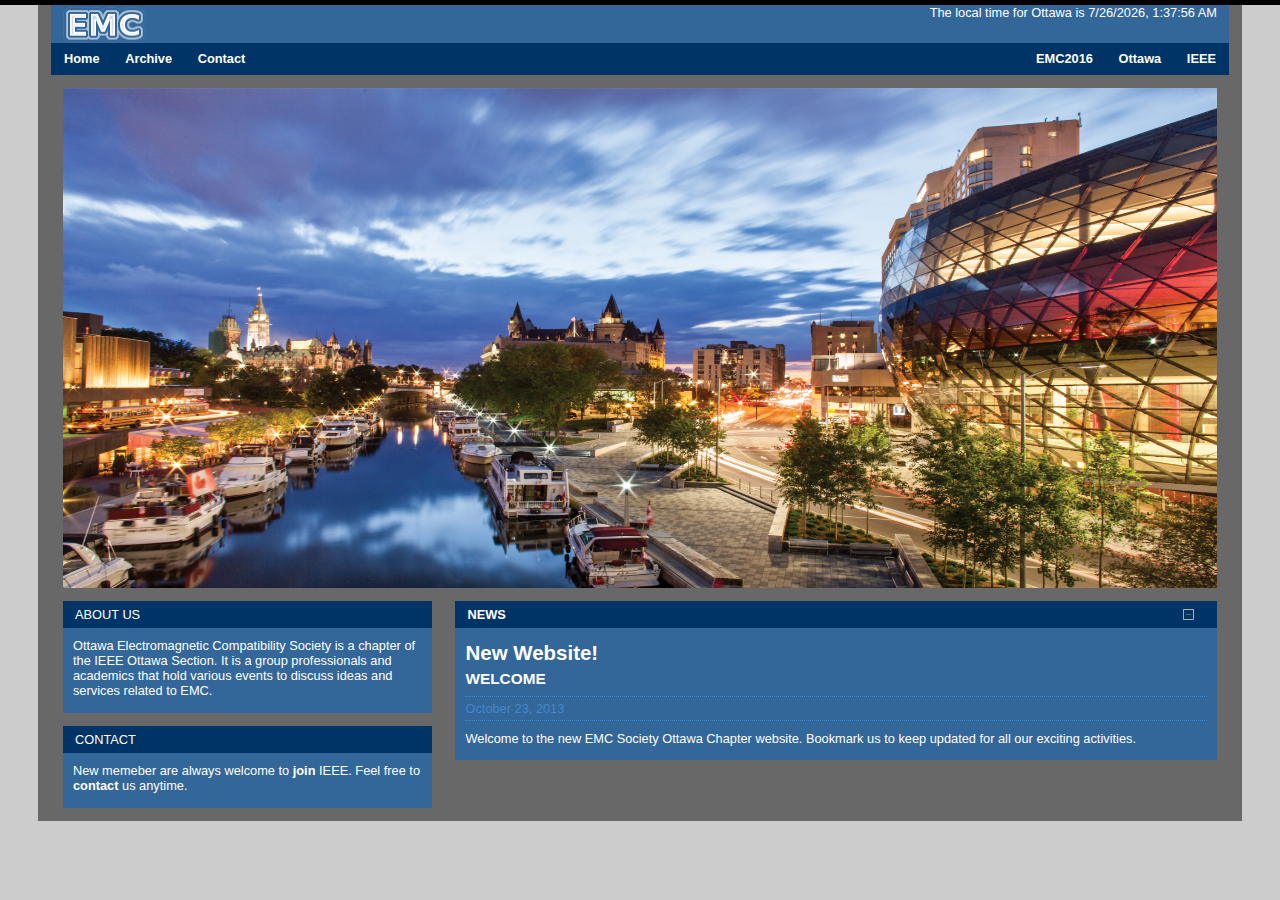
==== commit a477f549: "fixed nav bar" ====
--- a/index.html
+++ b/index.html
@@ -25,31 +25,31 @@
 			<div id="clock" style="float:right;"></div>
 		</div>
 				
-			<div class="clear"> </div>
-		<div class="grid_12">
-			<ul class="nav main">
-				<li><a href="http://www.ieeeottawa.ca/emcs/">Home</a></li>
-				<li><a href="./archive.html">Archive</a></li>
-				<li><a href="./contact.html">Contact</a></li>
+		<div class="clear"> </div>
+			
+		<ul class="nav main">
+			<li><a href="http://www.ieeeottawa.ca/emcs/">Home</a></li>
+			<li><a href="./archive.html">Archive</a></li>
+			<li><a href="./contact.html">Contact</a></li>
 				
-				<li class="secondary">
-					<a href="http://www.ieee.org/index.html">IEEE</a>
-					<ul>
-						<li>
-							<a href="http://www.ieeeottawa.ca/">IEEE Ottawa</a>
-						</li>
-					</ul>
-				</li>	
+			<li class="secondary">
+				<a href="http://www.ieee.org/index.html">IEEE</a>
 				
-				<li class="secondary">
-					<a href="http://ottawa.ca/" title="City of Ottawa, Ontario, Canada.">Ottawa</a>
-				</li>
+				<ul>
+					<li>
+						<a href="http://www.ieeeottawa.ca/">IEEE Ottawa</a>
+					</li>
+				</ul>
+			</li>	
+				
+			<li class="secondary">
+				<a href="http://ottawa.ca/" title="City of Ottawa, Ontario, Canada.">Ottawa</a>
+			</li>
 					
-				<li class="secondary">
-					<a href="http://www.emcs.org/conferences.html" title="EMC Symposium">EMC2016</a>
-				</li>
-			</ul>
-		</div>
+			<li class="secondary">
+				<a href="http://www.emcs.org/conferences.html" title="EMC Symposium">EMC2016</a>
+			</li>
+		</ul>
 	</header>
 	<div class="clear"> </div>
 	
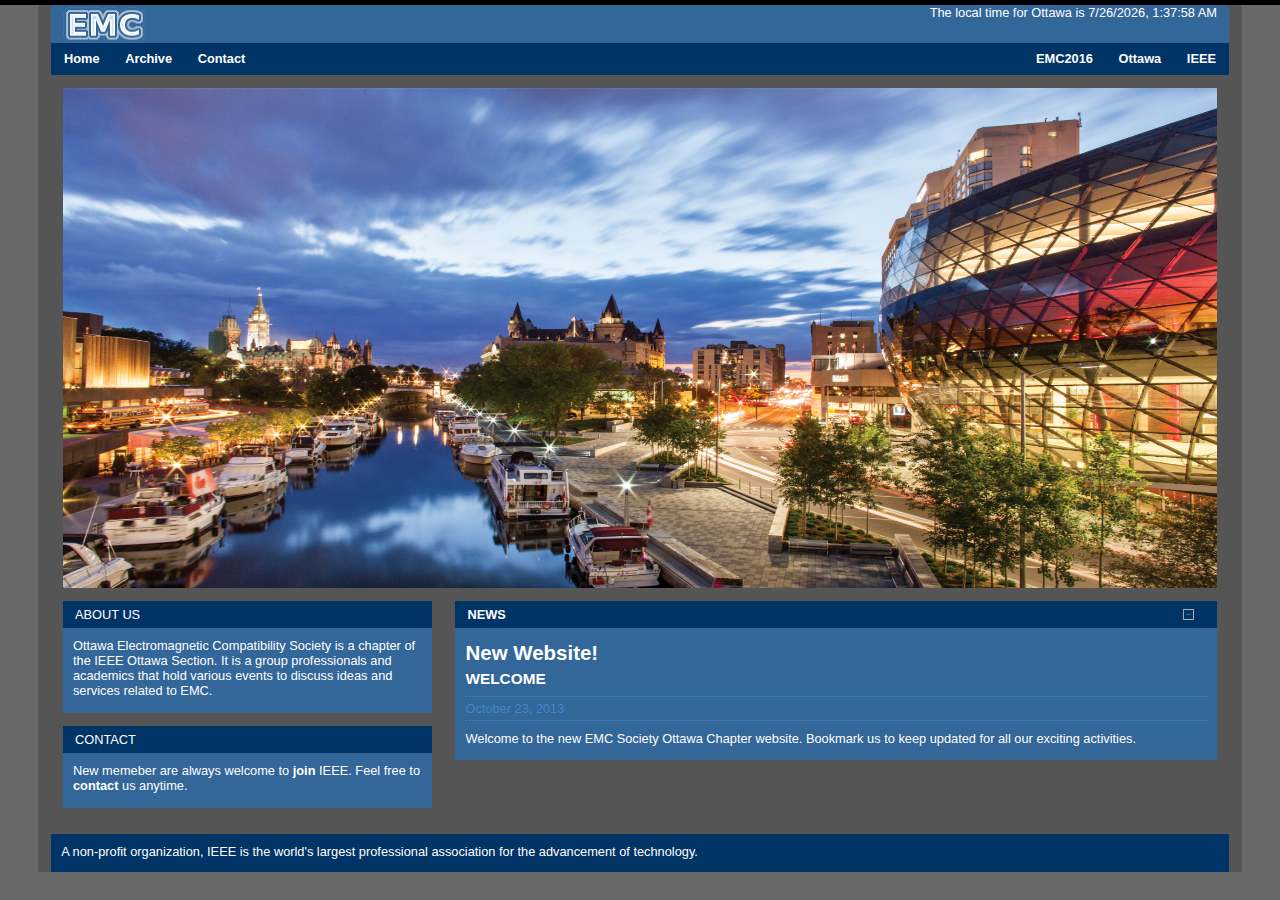
==== commit b94c41aa: "changed colors a bit added a footer" ====
--- a/index.html
+++ b/index.html
@@ -109,9 +109,15 @@
 			</div>
 		</div>
 	</div>
-	<!--A non-profit organization, IEEE is the world's largest professional association for the advancement of technology.-->
 	<div class="clear"> </div> <!-- Always Keep this.-->
+	
+	<div id="site_info">
+		<div class="box">
+	 		<p>A non-profit organization, IEEE is the world's largest professional association for the advancement of technology. </p>
+	 	</div>
+	 </div>
 </div> <!-- /end #page .container_12 -->
+
 
 <script type="text/javascript" src="js/mootools-1.2.1-core.js"></script>
 <script type="text/javascript" src="js/mootools-1.2-more.js"></script>
--- a/css/layout.css
+++ b/css/layout.css
@@ -14,10 +14,10 @@
 
 
 body {
-	background:#CCCCCC;
+	background:#686868;
 	border-top: 5px solid #000;
 	color: #000;
-	padding: 0 0 40px;
+	/*padding: 0 0 40px;*/
 	
 }
 
@@ -25,9 +25,9 @@
 ----------------------------------------------- */
 #page
 {
-	background:#686868;
+	background:#555;
 	margin: 0px auto;
-	padding: 0 1em;
+	padding: 0em 1em;
 	max-width: 100em; /* 1600px /16px = 100em */
 }
 
@@ -474,7 +474,8 @@
 /* site information
 ----------------------------------------------- */
 #site_info .box {
-	color:#ccc;
+	width:100%
+	color:#fff;
 	background:#003366;
 	margin-bottom:10px;
 }
@@ -482,7 +483,7 @@
 	color:#fff;
 }
 #site_info a:hover {
-	color:#000;
+	color:#004;
 }
 
 /* AJAX sliding shelf
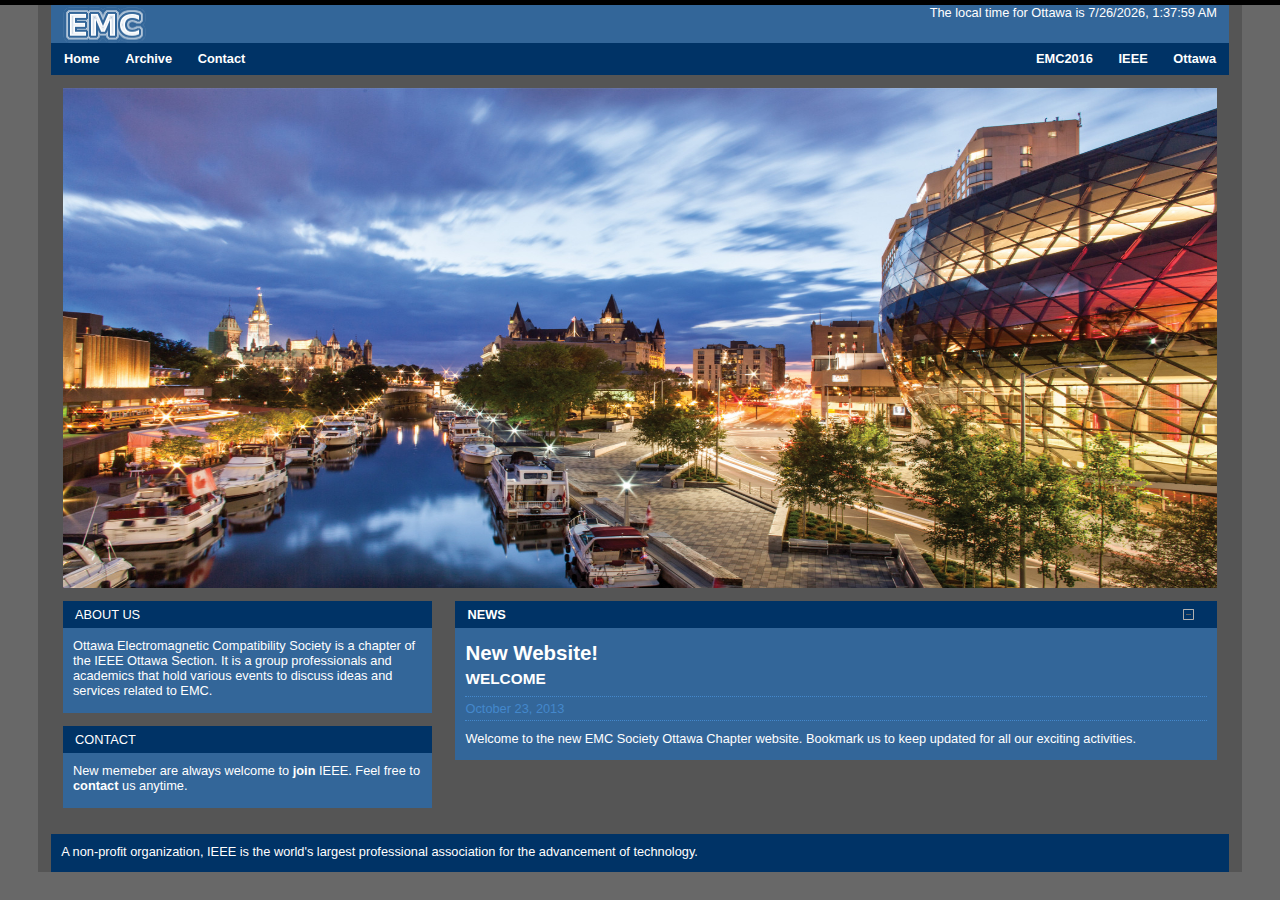
==== commit 1b93b34c: "minor stuff, changed links, added my name" ====
--- a/index.html
+++ b/index.html
@@ -31,7 +31,11 @@
 			<li><a href="http://www.ieeeottawa.ca/emcs/">Home</a></li>
 			<li><a href="./archive.html">Archive</a></li>
 			<li><a href="./contact.html">Contact</a></li>
-				
+			
+			<li class="secondary">
+				<a href="http://ottawa.ca/" title="City of Ottawa, Ontario, Canada.">Ottawa</a>
+			</li>
+			
 			<li class="secondary">
 				<a href="http://www.ieee.org/index.html">IEEE</a>
 				
@@ -39,13 +43,13 @@
 					<li>
 						<a href="http://www.ieeeottawa.ca/">IEEE Ottawa</a>
 					</li>
+					
+					<li>
+						<a href="http://www.ewh.ieee.org/soc/emcs/">IEEE EMCS </a>
+					</li>
 				</ul>
-			</li>	
-				
-			<li class="secondary">
-				<a href="http://ottawa.ca/" title="City of Ottawa, Ontario, Canada.">Ottawa</a>
-			</li>
-					
+			</li>		
+			
 			<li class="secondary">
 				<a href="http://www.emcs.org/conferences.html" title="EMC Symposium">EMC2016</a>
 			</li>
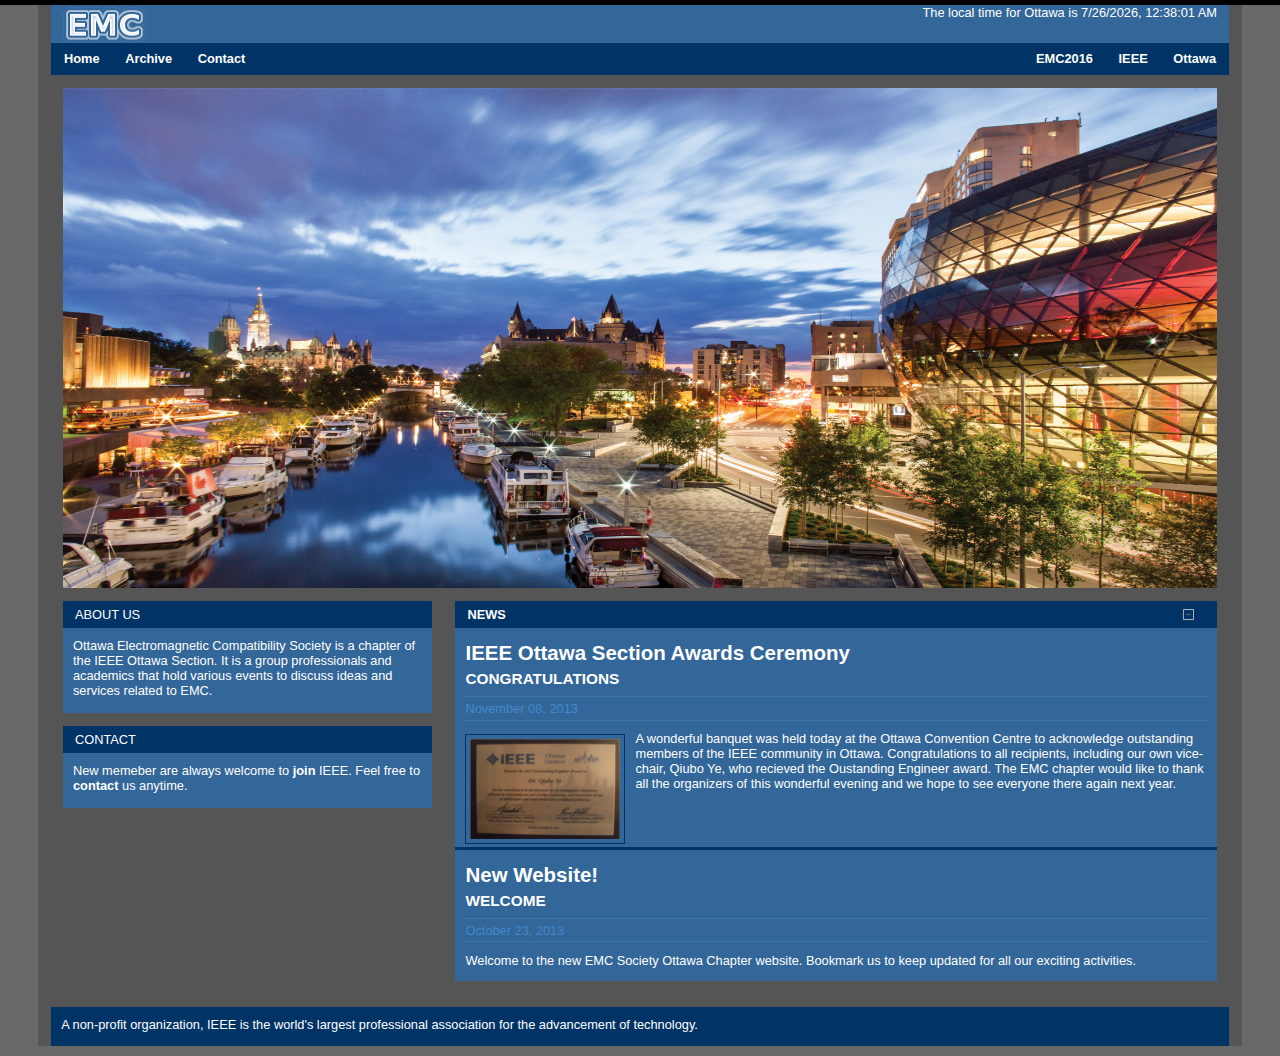
==== commit 6d0419ac: "updated the news and some minor details" ====
--- a/index.html
+++ b/index.html
@@ -103,6 +103,20 @@
 		<div class="block" id="articles">
 			<div class="first article">
 				<h3>
+					<a href="#">IEEE Ottawa Section Awards Ceremony</a>
+				</h3>
+				
+				<h4>Congratulations</h4>
+				<p class="meta">November 08, 2013</p>
+				<a href="#" class="image">
+					<img src="./img/award.jpg" width="150" height="100" alt="Outstanding Engineer Award"/>
+				</a>
+				<p>A wonderful banquet was held today at the Ottawa Convention Centre to acknowledge outstanding members of the IEEE community in Ottawa. Congratulations to all recipients, including our own vice-chair, Qiubo Ye, who recieved the Oustanding Engineer award. The EMC chapter would like to thank all the organizers of this wonderful evening and we hope to see everyone there again next year.</p>
+			</div>
+			<div class="clear"> </div>
+			
+			<div class="article">
+				<h3>
 					<a href="#">New Website!</a>
 				</h3>
 				
--- a/css/layout.css
+++ b/css/layout.css
@@ -120,7 +120,7 @@
 .box {
 	background:#336699;
 	color:#fff;
-	margin-top: 1em;
+	margin-top:1em;
 	margin-bottom:1em;
 	padding:10px 10px 1px 10px;
 }
@@ -425,7 +425,7 @@
 	padding-top:.5em;
 }
 .box .article {
-	border-top:3px solid #fff;
+	border-top:3px solid #003366;
 	padding:13px 10px 0 10px;
 }
 .article h2 {
@@ -455,7 +455,7 @@
 	margin:3px 10px 3px 0; 
 	padding:4px;
 	border:1px solid #003366;
-	background:#fff;
+	background:#336699;
 }
 .article a.image:hover {
 	border:1px solid #003366;
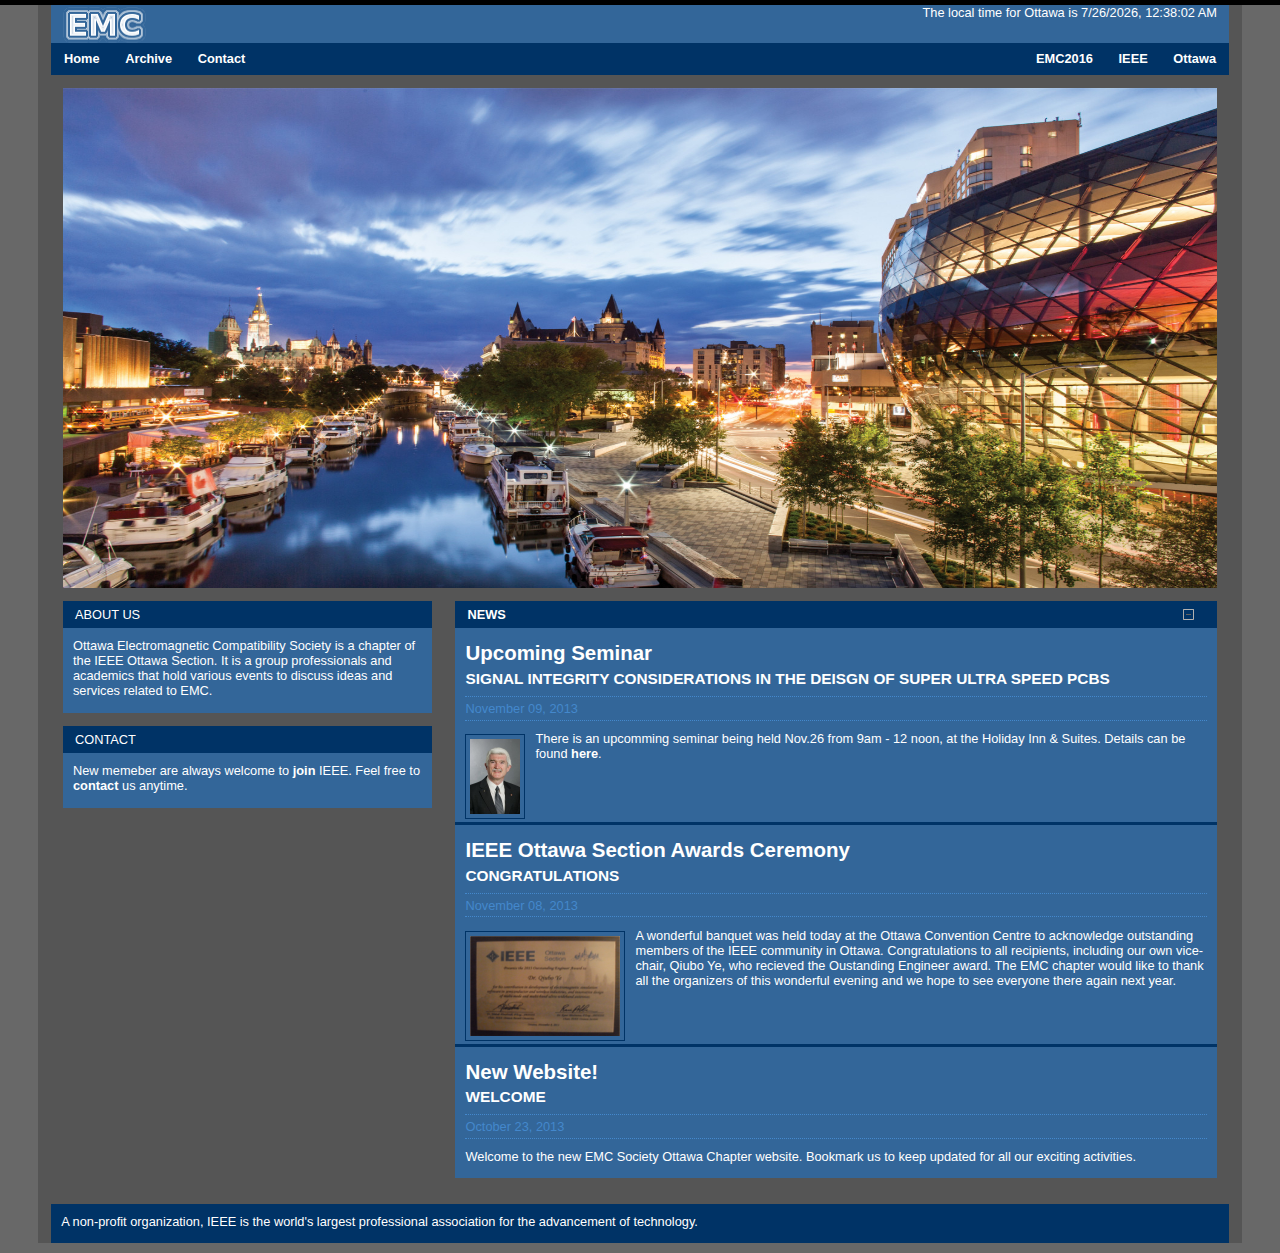
==== commit a95b472b: "more news updates" ====
--- a/index.html
+++ b/index.html
@@ -101,7 +101,22 @@
 		</h2>
 		
 		<div class="block" id="articles">
+		
 			<div class="first article">
+				<h3>
+					<a href="./archive/2013/EMSCAN 2013 seminar invite EMX-Ottawa.pdf">Upcoming Seminar</a>
+				</h3>
+				
+				<h4>Signal Integrity Considerations in the Deisgn of Super Ultra Speed PCBs</h4>
+				<p class="meta">November 09, 2013</p>
+				<a href="./archive/2013/EMSCAN 2013 seminar invite EMX-Ottawa.pdf" class="image">
+					<img src="./img/elyajoffe.jpg" width="50" height="75" alt="Elya Joffe"/>
+				</a>
+				<p>There is an upcomming seminar being held Nov.26 from 9am - 12 noon, at the Holiday Inn & Suites. Details can be found <a href="./archive/2013/EMSCAN 2013 seminar invite EMX-Ottawa.pdf"> here</a>.</p>
+			</div>
+			<div class="clear"> </div>
+			
+			<div class="article">
 				<h3>
 					<a href="#">IEEE Ottawa Section Awards Ceremony</a>
 				</h3>
